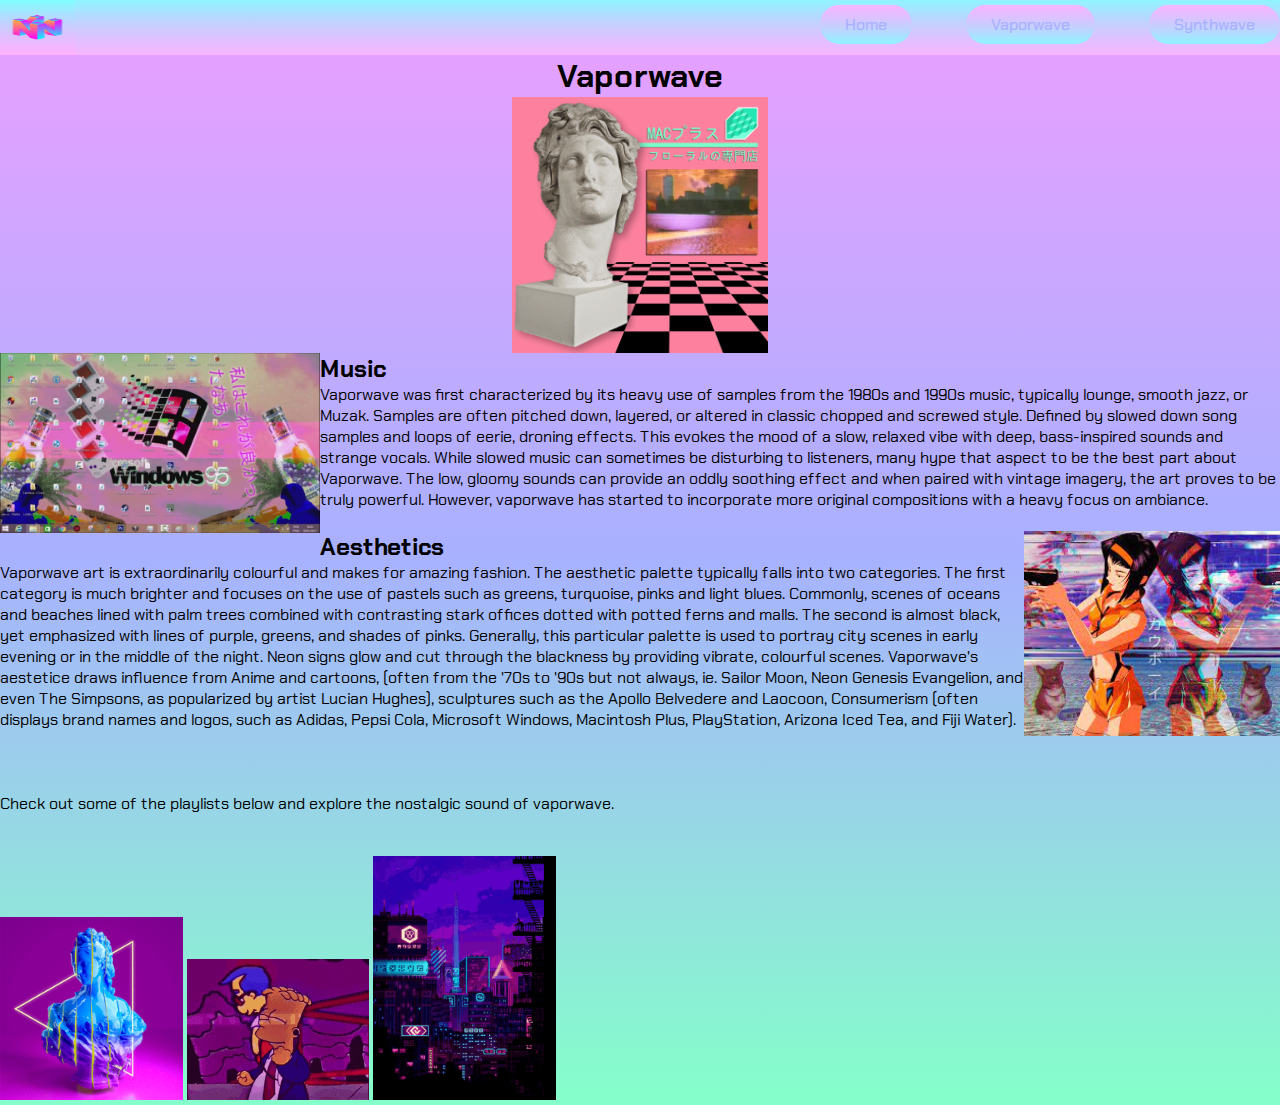
==== about.html @ 7da1bf5f "initial commit" ====
<!DOCTYPE html>
<html lang="en">

<head>
    <meta charset="UTF-8">
    <meta http-equiv="X-UA-Compatible" content="IE=edge">
    <meta name="viewport" content="width=device-width, initial-scale=1.0">
    <link rel="stylesheet" href="style.css">
    <title>Vaporwave</title>
</head>

<body>
    <div class="nav">
        <img src="images/nintendologofinal.jpg" class="left logo sizeh">
        <div class="links right">
            <a href="index.html"> <button>Home</button></a>
            <a href="about.html"> <button>Vaporwave</button></a>
            <a href="page3.html"> <button>Synthwave</button></a>
        </div>
    </div>
    <h1 class="centretext headertext">Vaporwave</h1>
    <div style="text-align: center;">
        <img src="images/nineteenfiftysix.gif" class="size" align="center">
    </div>
    <div>
        <img src="images/vaporwave95.jpg" class="size2" align="left">
        <h2 class="headertext">Music</h2>
        <p>Vaporwave was first characterized by its heavy use of samples from the 1980s and 1990s music, typically lounge, smooth jazz, or Muzak. Samples are often pitched down, layered, or altered in classic chopped and screwed style. Defined by slowed down song samples and loops of eerie, droning effects. This evokes the mood of a slow, relaxed vibe with deep, bass-inspired sounds and strange vocals.  While slowed music can sometimes be disturbing to listeners, many hype that aspect to be the best part about Vaporwave. The low, gloomy sounds can provide an oddly soothing effect and when paired with vintage imagery, the art proves to be truly powerful. However, vaporwave has started to incorporate more original compositions with a heavy focus on ambiance. </p>
        <br>
    </div>
    <div>
        <img src="images/vp1.jpeg" class="size" align="right">
        <h2 class="headertext">Aesthetics</h2>
        <p>Vaporwave art is extraordinarily colourful and makes for amazing fashion. The aesthetic palette typically falls into two categories. The first category is much brighter and focuses on the use of pastels such as greens, turquoise, pinks and light blues. Commonly, scenes of oceans and beaches lined with palm trees combined with contrasting stark offices dotted with potted ferns and malls.
        The second is almost black, yet emphasized with lines of purple, greens, and shades of pinks. Generally, this particular palette is used to portray city scenes in early evening or in the middle of the night. Neon signs glow and cut through the blackness by providing vibrate, colourful scenes.
        Vaporwave's aestetice draws influence from Anime and cartoons, (often from the '70s to '90s but not always, ie. Sailor Moon, Neon Genesis Evangelion, and even The Simpsons, as popularized by artist Lucian Hughes), sculptures such as the Apollo Belvedere and Laocoon, Consumerism (often displays brand names and logos, such as Adidas, Pepsi Cola, Microsoft Windows, Macintosh Plus, PlayStation, Arizona Iced Tea, and Fiji Water).
        <br>
        <br>
        <br>
        <br>
    </div>
    <div class="tab">
        <p>
            Check out some of the playlists below and explore the nostalgic sound of vaporwave.
            <br>
            <br>
            <br>
            <a href="https://youtu.be/SolEjKrcg4E" target="_blank"><img src="images/vp2.gif" class="size1" rel="noopener noreferrer"></a>
            <a href="https://youtu.be/hQyzEyIf7P0" target="_blank"><img src="images/vpt3.gif" class="size1" rel="noopener noreferrer"></a>
            <a href="https://youtu.be/5C9WcXPqAV4" target="_blank"><img src="images/vpt1.gif" class="size1"></a>
        </p>
    </div>
</body>

</html>
---- style.css ----
@import url('https://fonts.googleapis.com/css2?family=Chakra+Petch:ital@1&display=swap');
* {
    box-sizing: border-box;
    margin: 0;
    padding: 0;
    background-color: linear-gradient(90deg, hsla(292, 72, 81, 1) 0%, hsla(265, 67, 84, 1) 25%, hsla(207, 72, 81, 1) 50%, hsla(185, 78, 76, 1) 75%, hsla(180, 81, 72, 1) 100%);
    background-color: -moz-linear-gradient(90deg, hsla(292, 72, 81, 1) 0%, hsla(265, 67, 84, 1) 25%, hsla(207, 72, 81, 1) 50%), hsla(185, 78, 76, 1) 75%, hsla(180, 81, 72, 1) 100%;
    background-color: -webkit-linear-gradient(90deg, hsla(292, 72, 81, 1) 0%, hsla(265, 67, 84, 1) 25%, hsla(207, 72, 81, 1) 50%), hsla(185, 78, 76, 1) 75%, hsla(180, 81, 72, 1) 100%;
    filter: progid: DXImageTransform.Microsoft.gradient( startColorstr="#EAAEF2", endColorstr="#80F2F2", GradientType=1 );
    z-index: -1;
    font-family: 'Chakra Petch', sans-serif;
}

.logo {
    cursor: pointer;
    margin-right: auto;
}

.nav {
    background-image:linear-gradient(to bottom, rgba(143, 244, 255, 1) 0%, 7.222222536802292%, rgba(161, 232, 254, 1) 14.444445073604584%, 17.500000447034836%, rgba(169, 226, 255, 1) 20.555555820465088%, 21.111111342906952%, rgba(171, 226, 255, 1) 21.666666865348816%, 24.166667461395264%, rgba(177, 220, 255, 1) 26.66666805744171%, 27.77777910232544%, rgba(180, 220, 255, 1) 28.888890147209167%, 29.16666716337204%, rgba(180, 218, 255, 1) 29.444444179534912%, 34.72222238779068%, rgba(192, 211, 254, 1) 40.00000059604645%, 41.38888865709305%, rgba(196, 209, 254, 1) 42.77777671813965%, 43.611110746860504%, rgba(197, 208, 254, 1) 44.44444477558136%, 45.83333283662796%, rgba(200, 206, 254, 1) 47.22222089767456%, 50.555554032325745%, rgba(207, 202, 255, 1) 53.88888716697693%, 62.77777552604675%, rgba(224, 192, 255, 1) 71.66666388511658%, 75%, rgba(230, 189, 255, 1) 78.33333611488342%, 89.16666805744171%, rgba(247, 181, 255, 1) 100%);
    height: 55px;
    text-align: center;
}
​
.links {
    padding-top: 20px;
}
.nav a{
    font-size: 30px;
    padding-left: 50px;
    color: yellow;
}
​
.nav a:hover{
    font-size: 30px;
    padding-left: 50px;
    color: purple;
    transition: all 0.3s ease-in-out 0.3s;
}

.nav_links {
    list-style: none;
}

.nav_links li {
    display: inline-block;
    padding: 0px 20px;
}

.nav_links li a {
    transition: all 0.3s ease 0s;
}

.nav_links li a:hover {
    color: hsla(154, 100%, 76%, 1);
}

button {
    padding:9px 25px;
    background-image: linear-gradient(to top, rgba(143, 244, 255, 1) 0%, 7.222222536802292%, rgba(161, 232, 254, 1) 14.444445073604584%, 17.500000447034836%, rgba(169, 226, 255, 1) 20.555555820465088%, 21.111111342906952%, rgba(171, 226, 255, 1) 21.666666865348816%, 24.166667461395264%, rgba(177, 220, 255, 1) 26.66666805744171%, 27.77777910232544%, rgba(180, 220, 255, 1) 28.888890147209167%, 29.16666716337204%, rgba(180, 218, 255, 1) 29.444444179534912%, 34.72222238779068%, rgba(192, 211, 254, 1) 40.00000059604645%, 41.38888865709305%, rgba(196, 209, 254, 1) 42.77777671813965%, 43.611110746860504%, rgba(197, 208, 254, 1) 44.44444477558136%, 45.83333283662796%, rgba(200, 206, 254, 1) 47.22222089767456%, 50.555554032325745%, rgba(207, 202, 255, 1) 53.88888716697693%, 62.77777552604675%, rgba(224, 192, 255, 1) 71.66666388511658%, 75%, rgba(230, 189, 255, 1) 78.33333611488342%, 89.16666805744171%, rgba(247, 181, 255, 1) 100%);    
    border:none;
    border-radius: 50px;
    cursor: pointer;
    transition: all 0.3s ease 0s;
    ;
}

button:hover {
    background-image: linear-gradient(to bottom, rgba(143, 244, 255, 1) 0%, 7.222222536802292%, rgba(161, 232, 254, 1) 14.444445073604584%, 17.500000447034836%, rgba(169, 226, 255, 1) 20.555555820465088%, 21.111111342906952%, rgba(171, 226, 255, 1) 21.666666865348816%, 24.166667461395264%, rgba(177, 220, 255, 1) 26.66666805744171%, 27.77777910232544%, rgba(180, 220, 255, 1) 28.888890147209167%, 29.16666716337204%, rgba(180, 218, 255, 1) 29.444444179534912%, 34.72222238779068%, rgba(192, 211, 254, 1) 40.00000059604645%, 41.38888865709305%, rgba(196, 209, 254, 1) 42.77777671813965%, 43.611110746860504%, rgba(197, 208, 254, 1) 44.44444477558136%, 45.83333283662796%, rgba(200, 206, 254, 1) 47.22222089767456%, 50.555554032325745%, rgba(207, 202, 255, 1) 53.88888716697693%, 62.77777552604675%, rgba(224, 192, 255, 1) 71.66666388511658%, 75%, rgba(230, 189, 255, 1) 78.33333611488342%, 89.16666805744171%, rgba(247, 181, 255, 1) 100%);
}


li, a, button{
    font-weight: 500;
    font-size: 16px;
    color: hsla(234, 100%, 83%, 1);
    text-decoration: none;
}

header {
    display:flex;
    justify-content: space-between;
    align-items: center;
    width: 100%;
    margin-left:auto;
    margin-right:auto;
    padding: 30px 10%;
}

body {
    background: hsla(154, 100%, 76%, 1);

background: linear-gradient(90deg, hsla(154, 100%, 76%, 1) 0%, hsla(234, 100%, 83%, 1) 50%, hsla(288, 100%, 81%, 1) 100%);

background: -moz-linear-gradient(90deg, hsla(154, 100%, 76%, 1) 0%, hsla(234, 100%, 83%, 1) 50%, hsla(288, 100%, 81%, 1) 100%);

background: -webkit-linear-gradient(90deg, hsla(154, 100%, 76%, 1) 0%, hsla(234, 100%, 83%, 1) 50%, hsla(288, 100%, 81%, 1) 100%);

filter: progid: DXImageTransform.Microsoft.gradient( startColorstr="#84FFC9", endColorstr="#AAB2FF", GradientType=1 );
z-index: -1;
}

.centrevideo {
    display:flex;
    flex-direction: column;
    align-items: center;
    justify-content: center;
}

.centreimage {
    display: flex;
    flex-direction: column;
    align-items: center;
    justify-content: center;
}

.centrevideo div {
    width: 300;
}

.centretext {
    text-align:center;
}

.headertext {
    color: linear-gradient(hsla(333, 93%, 56%, 1) 0%, hsla(309, 77%, 40%, 1) 11.1%, hsla(276, 91%, 38%, 1) 22.2%,hsla(268, 88%, 36%, 1) 33.3%,hsla(263, 87%, 35%, 1) 44.4%,hsla(258, 86%, 34%, 1) 55.5%,hsla(243, 57%, 50%, 1) 66.6%,hsla(229, 83%, 60%, 1) 77.7%,hsla(212, 84%, 61%, 1) 88.8%,hsla(194, 85%, 62%, 1) 100%);
    text-decoration: none;
}

.sizeh {
    height: 55px;
    width: 75px;
}

.size {
    height: 20%;
    width: 20%;
}

.size1 {
    height: 15%;
    width: 15%;
}

.size2 {
    height: 25%;
    width: 25%;
}

.left {
    float: left;
}

.right {
    float: right;
}

.tab {
    display: flex;
    align-items: center;
    justify-content: space-between;
}
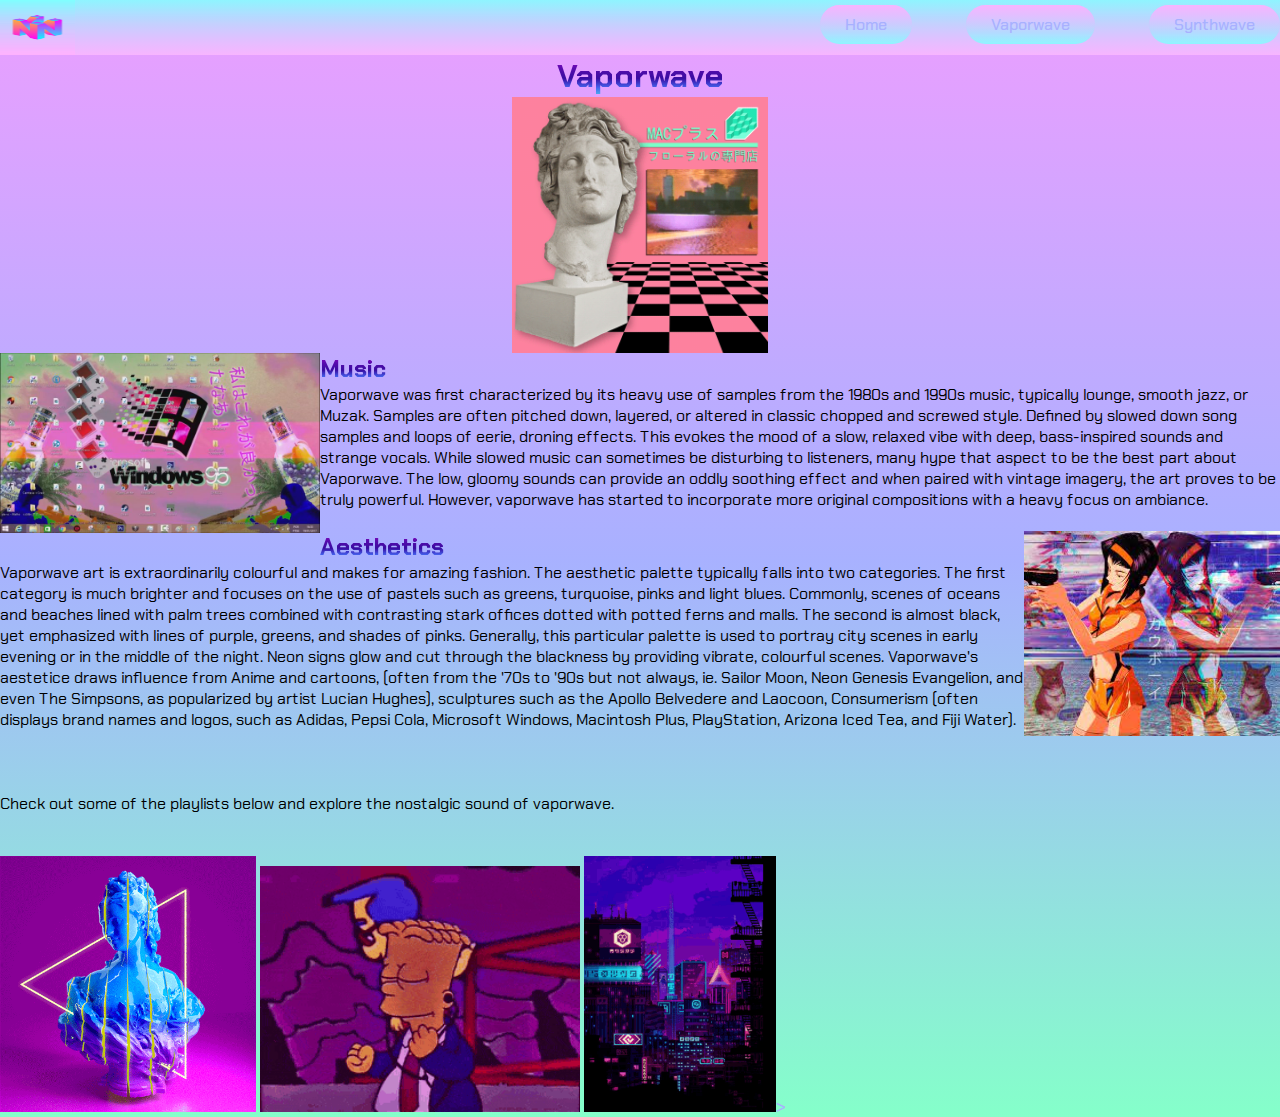
==== commit cfde2cdd: "website v2" ====
--- a/about.html
+++ b/about.html
@@ -39,15 +39,15 @@
         <br>
         <br>
     </div>
-    <div class="tab">
+    <div id="tab">
         <p>
             Check out some of the playlists below and explore the nostalgic sound of vaporwave.
             <br>
             <br>
             <br>
-            <a href="https://youtu.be/SolEjKrcg4E" target="_blank"><img src="images/vp2.gif" class="size1" rel="noopener noreferrer"></a>
-            <a href="https://youtu.be/hQyzEyIf7P0" target="_blank"><img src="images/vpt3.gif" class="size1" rel="noopener noreferrer"></a>
-            <a href="https://youtu.be/5C9WcXPqAV4" target="_blank"><img src="images/vpt1.gif" class="size1"></a>
+            <a href="https://youtu.be/SolEjKrcg4E" target="_blank"><img src="images/vp2.gif" class="size" rel="noopener noreferrer"></a>
+            <a href="https://youtu.be/hQyzEyIf7P0" target="_blank"><img src="images/vpt3.gif" class="size2" rel="noopener noreferrer"></a>
+            <a href="https://youtu.be/5C9WcXPqAV4" target="_blank"><img src="images/vpt1.gif" class="size1" rel="noopener noreferrer">></a>
         </p>
     </div>
 </body>
--- a/style.css
+++ b/style.css
@@ -7,7 +7,6 @@
     background-color: -moz-linear-gradient(90deg, hsla(292, 72, 81, 1) 0%, hsla(265, 67, 84, 1) 25%, hsla(207, 72, 81, 1) 50%), hsla(185, 78, 76, 1) 75%, hsla(180, 81, 72, 1) 100%;
     background-color: -webkit-linear-gradient(90deg, hsla(292, 72, 81, 1) 0%, hsla(265, 67, 84, 1) 25%, hsla(207, 72, 81, 1) 50%), hsla(185, 78, 76, 1) 75%, hsla(180, 81, 72, 1) 100%;
     filter: progid: DXImageTransform.Microsoft.gradient( startColorstr="#EAAEF2", endColorstr="#80F2F2", GradientType=1 );
-    z-index: -1;
     font-family: 'Chakra Petch', sans-serif;
 }
 
@@ -112,6 +111,8 @@
     flex-direction: column;
     align-items: center;
     justify-content: center;
+    height:20%;
+    width: 20%
 }
 
 .centrevideo div {
@@ -123,8 +124,12 @@
 }
 
 .headertext {
-    color: linear-gradient(hsla(333, 93%, 56%, 1) 0%, hsla(309, 77%, 40%, 1) 11.1%, hsla(276, 91%, 38%, 1) 22.2%,hsla(268, 88%, 36%, 1) 33.3%,hsla(263, 87%, 35%, 1) 44.4%,hsla(258, 86%, 34%, 1) 55.5%,hsla(243, 57%, 50%, 1) 66.6%,hsla(229, 83%, 60%, 1) 77.7%,hsla(212, 84%, 61%, 1) 88.8%,hsla(194, 85%, 62%, 1) 100%);
-    text-decoration: none;
+    background-image: linear-gradient(to bottom,hsla(333, 93%, 56%, 1) 0%, hsla(309, 77%, 40%, 1) 11.1%, hsla(276, 91%, 38%, 1) 22.2%,hsla(268, 88%, 36%, 1) 33.3%,hsla(263, 87%, 35%, 1) 44.4%,hsla(258, 86%, 34%, 1) 55.5%,hsla(243, 57%, 50%, 1) 66.6%,hsla(229, 83%, 60%, 1) 77.7%,hsla(212, 84%, 61%, 1) 88.8%,hsla(194, 85%, 62%, 1) 100%);
+    background-size: 100%;
+    background-clip: text;
+    background-clip: text;
+    -webkit-text-fill-color: transparent;
+    -moz-text-fill-color:transparent;
 }
 
 .sizeh {
